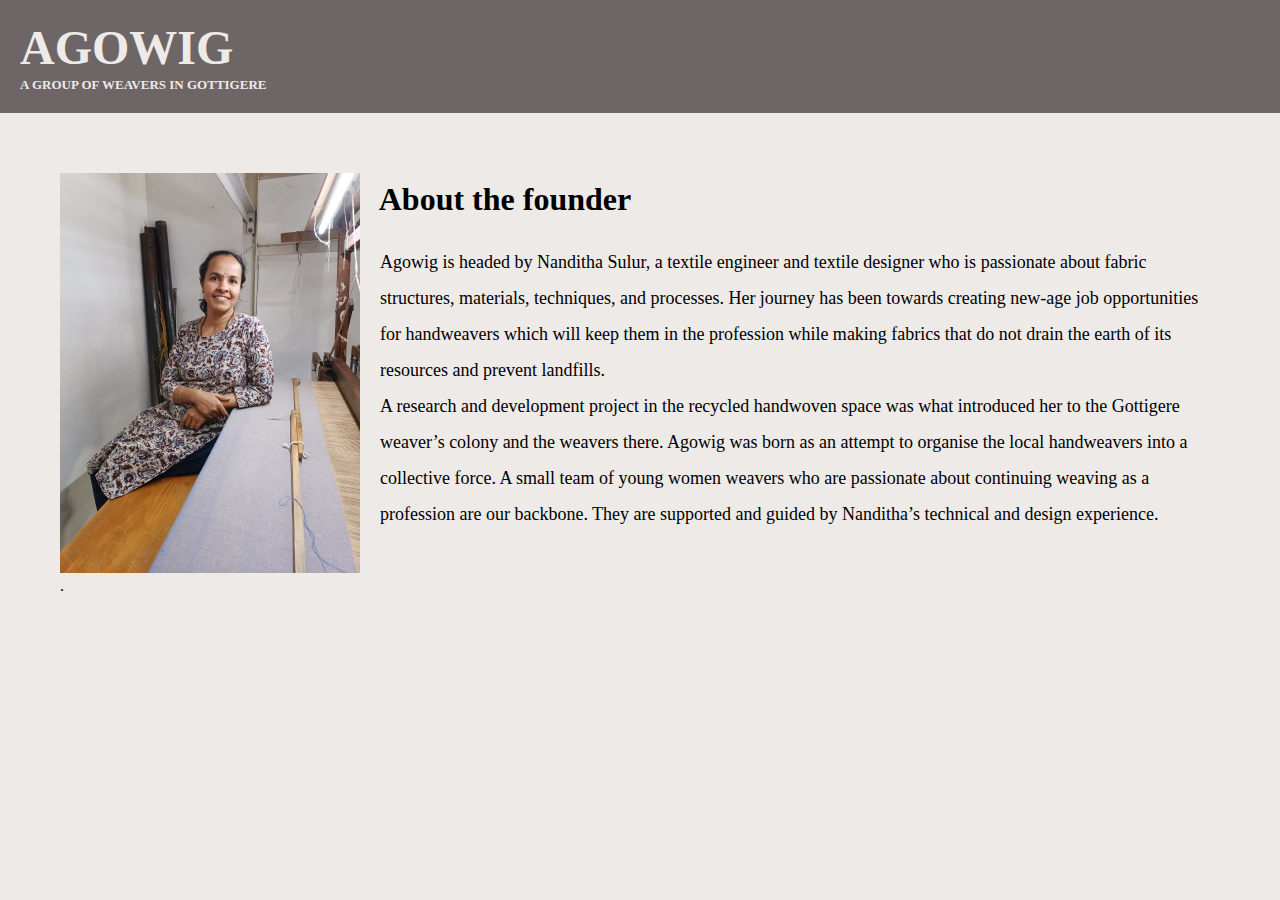
==== agowig/about the founder.html @ 2bb3d057 "Add files via upload" ====
<!DOCTYPE html>
<html>
<head>
     <title> About the founder </title>
     <link rel="stylesheet" href="styleother.css">
</head>
<body>
<div class="the-whole-thing">
 
  <!--  the header -->
    <div class="header-div">
    <div class="name-div">
        <div >
			 <a href="index.html" > 
		      <font face="Neo Contact" size="12"  color="#EDEAE8"><b> AGOWIG </b> </font>
		     </a> 
	    </div>
		<div>
             <font face="Norwester" size="2" color="#EDEAE8"> <b> A GROUP OF WEAVERS IN GOTTIGERE </b></font>
        </div>
    </div>
    </div>

   <!--  the body -->
    <div class="the-main-part">
        
		<div class="lets-see">
		 <img src="nanditha pic.jpeg"> .
		</div>
		
		<div class="the-info">
		 <br>
         <font face="Neo Contact" color="#000000" size="6"><font color="#EDEAE8" size="1">.</font><b> About the founder </b></font>
         <p>
         <font face="Oswald" color="#000000" size="4" >
		 Agowig is headed by Nanditha Sulur, a textile engineer and textile designer who is passionate about fabric structures, materials, techniques, and processes. Her journey has been towards creating new-age job opportunities for handweavers which will keep them in the profession while making fabrics that do not drain the earth of its resources and prevent landfills.
		 <br>
		 A research and development project in the recycled handwoven space was what introduced her to the Gottigere weaver’s colony and the weavers there. Agowig was born as an attempt to organise the local handweavers into a collective force. A small team of young women weavers who are passionate about continuing weaving as a profession are our backbone. They are supported and guided by Nanditha’s technical and design experience.
		 <br>
         </font>
		 </p>
		</div>
		
    </div>
</div>
</body>
</html>
---- agowig/styleother.css ----
body {
   background: #EDEAE8;
   margin: 0;
}  
a{
     color: #EDEAE8; 
	 text-decoration: none;
}
.the-whole-thing{
	 display: block;
}
.header-div{
  background-color:#6E6666;
  padding: 20px;
}
p{
     padding: 10px;
     line-height: 2;
	 font-weight: 1;
}
.name-div{
	 display: flex;
	 flex-direction: colomn;
	 flex-wrap: wrap;
	 justify-content: left;
	 width: 400px;
	 margin-left: 0px;
	 margin-top: 0px;
	 padding-left: 0px;
	 padding-top: 0px;
}
.the-main-part{
	 display: flex;
	 flex-direction: row;
	 flex-wrap: nowrap;
	 padding: 50px;
	 justify-content: space-between;
}
img{
	 width: 300px; 
	 height:400px;
}
.lets-see{
	 padding: 10px;
}
.the-info{
	 align-content: left;
	 width: 900px;
}
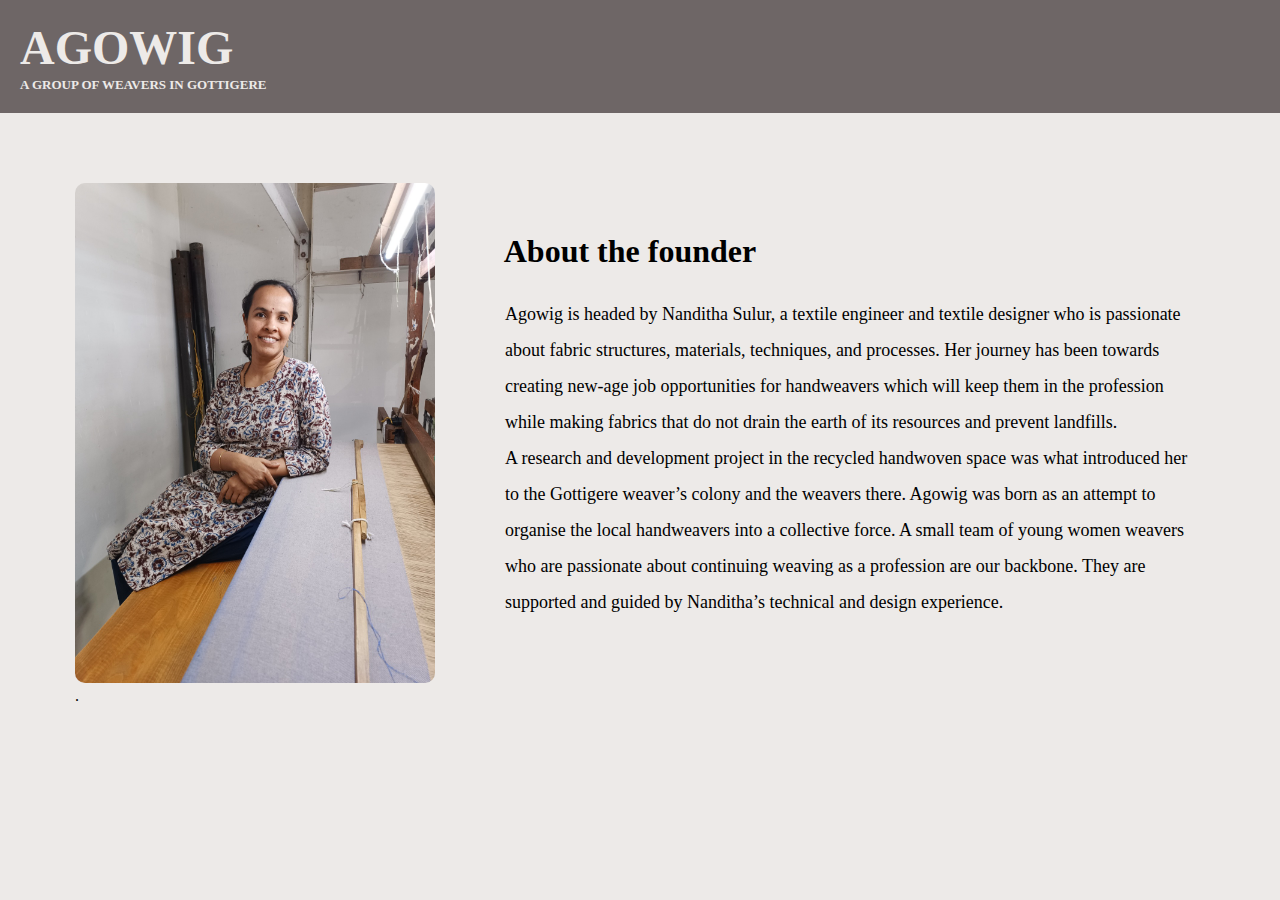
==== commit 361efcc8: "Update about the founder.html" ====
--- a/agowig/about the founder.html
+++ b/agowig/about the founder.html
@@ -2,7 +2,7 @@
 <html>
 <head>
      <title> About the founder </title>
-     <link rel="stylesheet" href="styleother.css">
+     <link rel="stylesheet" href="styleother2.css">
 </head>
 <body>
 <div class="the-whole-thing">
@@ -29,7 +29,6 @@
 		</div>
 		
 		<div class="the-info">
-		 <br>
          <font face="Neo Contact" color="#000000" size="6"><font color="#EDEAE8" size="1">.</font><b> About the founder </b></font>
          <p>
          <font face="Oswald" color="#000000" size="4" >
@@ -44,4 +43,4 @@
     </div>
 </div>
 </body>
-</html>+</html>
--- a/agowig/styleother2.css
+++ b/agowig/styleother2.css
@@ -0,0 +1,61 @@
+body {
+   background: #EDEAE8;
+   margin: 0;
+}  
+a{
+     color: #EDEAE8; 
+	 text-decoration: none;
+}
+.the-whole-thing{
+	 display: block;
+}
+.header-div{
+  background-color:#6E6666;
+  padding: 20px;
+}
+p{
+     padding: 10px;
+     line-height: 2;
+	 font-weight: 1;
+}
+.name-div{
+	 display: flex;
+	 flex-direction: colomn;
+	 flex-wrap: wrap;
+	 justify-content: left;
+	 width: 400px;
+	 margin-left: 0px;
+	 margin-top: 0px;
+	 padding-left: 0px;
+	 padding-top: 0px;
+}
+.the-main-part{
+	 display: flex;
+	 flex-direction: row;
+	 flex-wrap: wrap;
+	 padding: 40px;
+	 margin-top:20px;
+	 justify-content: space-evenly;
+}
+img{
+	 width: 100%; 
+	 height: 100%;
+	 border-radius:10px;
+}
+.lets-see{
+	 width: 30%; 
+	 height: 400px;
+	 min-height:500px;
+	 max-width:1000px;
+	 padding: 10px;
+	 margin: auto;
+	 object-fit:cover;
+	 display:inline-block;
+}
+.the-info{
+	 width: 60%;
+	 margin:auto;
+	 height:400px;
+	 max-width:1000px;
+	 display:inline-block;
+}
